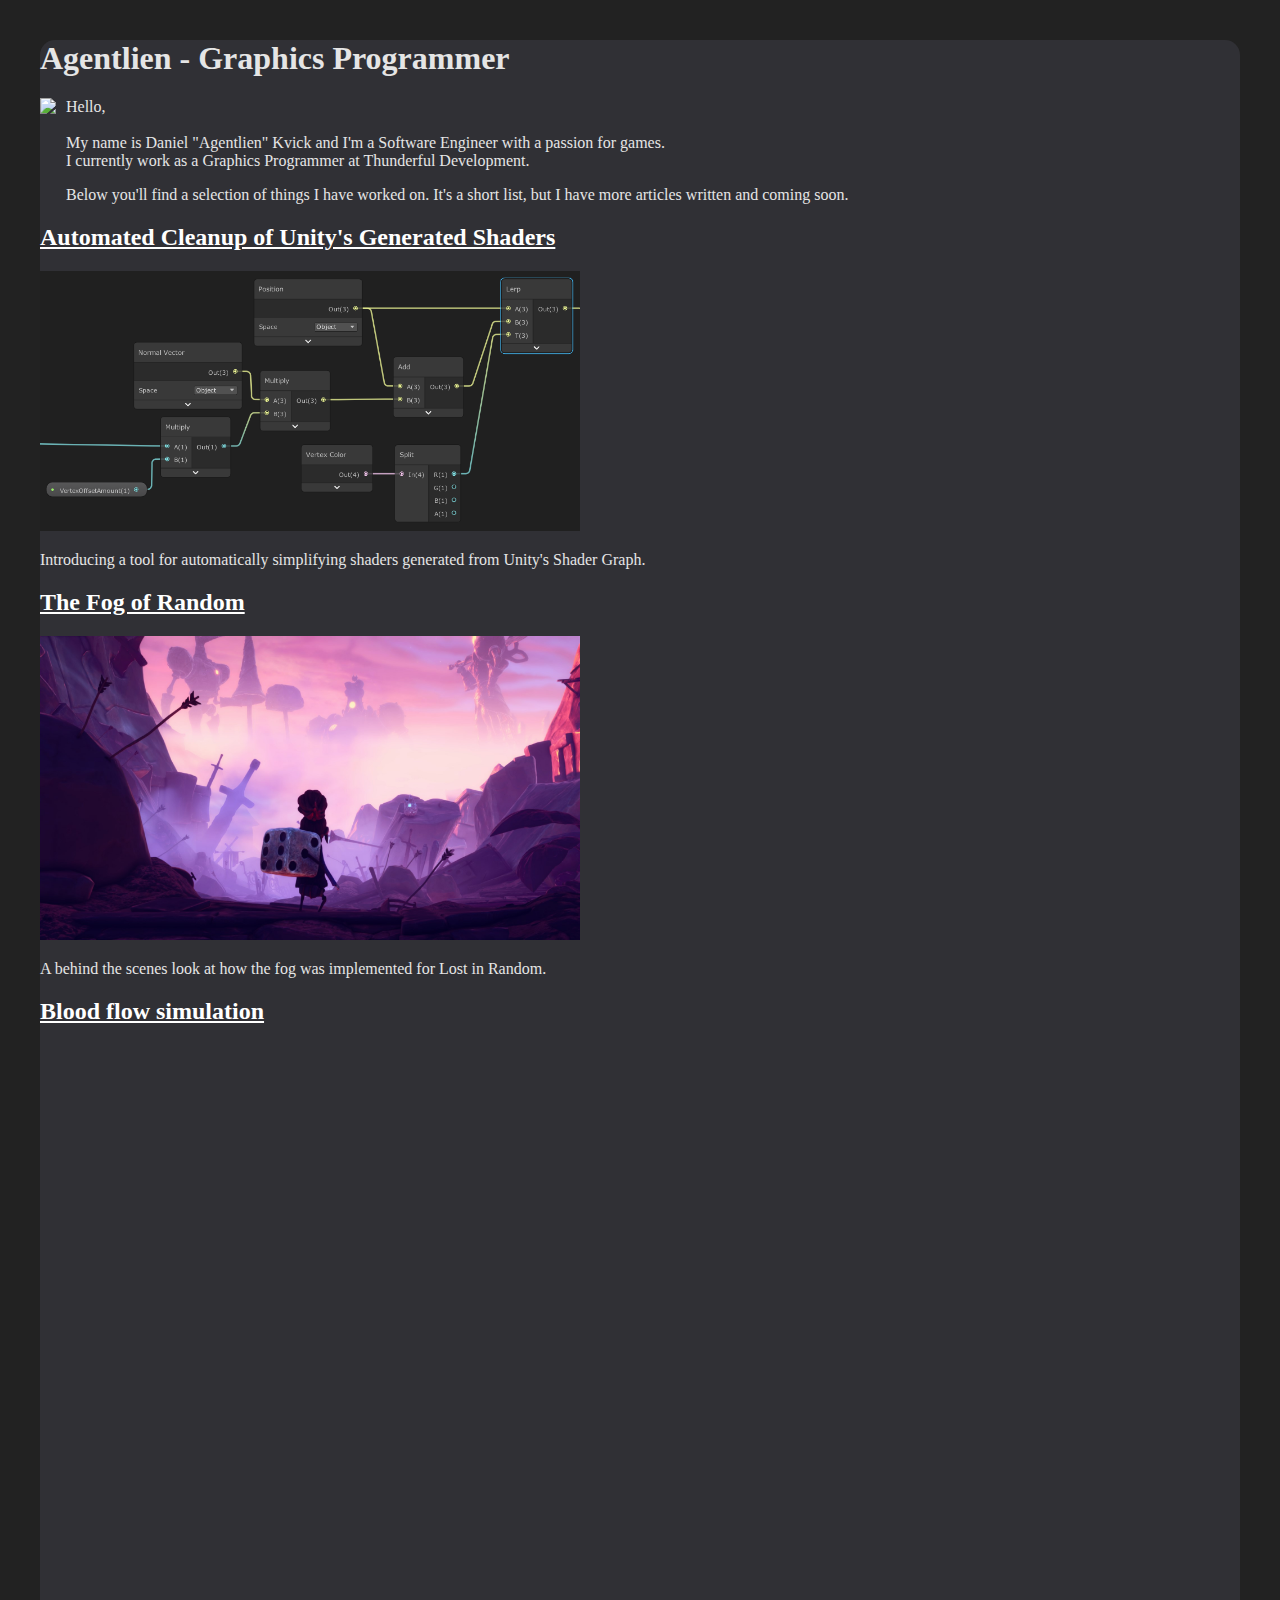
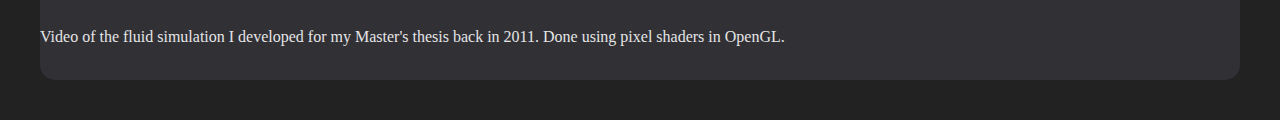
==== index.html @ 3470437d "Added Generated Shader Cleanup article." ====
<!doctype html>

<html lang="en">
<head>
  <meta charset="utf-8">
  <meta name="viewport" content="width=device-width, initial-scale=1">

  <title>Agentlien - Graphics Programmer</title>
  <meta name="description" content="GitHub page of Agentlien, Graphics Programmer at Thunderful Development">
  <meta name="author" content="Agentlien">

  <meta property="og:title" content="Agentlien - Graphics Programmer">
  <meta property="og:type" content="website">
  <meta property="og:url" content="https://github.io/agentlien">
  <meta property="og:description" content="GitHub page of Agentlien">
  <meta property="og:image" content="https://avatars.githubusercontent.com/u/51108">

  <link rel="stylesheet" href="style.css">
</head>

<body>
	<article>
	<h1>Agentlien - Graphics Programmer</h1>
	<img class="profile-pic" height="115" src="https://avatars.githubusercontent.com/u/51108" />
	<p>Hello,<br><br>
	My name is Daniel "Agentlien" Kvick and I'm a Software Engineer with a passion for games.<br>
	I currently work as a Graphics Programmer at Thunderful Development.</p>
	<p>Below you'll find a selection of things I have worked on. It's a short list, but I have more articles written and coming soon.</p>
	</td>
	</tr>
	</table>
	<div>
	<a href="cleanup/index.html"><h2>Automated Cleanup of Unity's Generated Shaders</h2></a>
	<p>
	<a href="cleanup/index.html"><img src="cleanup/example_graph.png" width="50%" height="auto" /></a>
	</p>
	<p>
	Introducing a tool for automatically simplifying shaders generated from Unity's Shader Graph.
	</p>
	</div>
	<div>
	<a href="fog/index.html"><h2>The Fog of Random</h2></a>
	<p>
	<a href="fog/index.html"><img src="fog/1_ThreetownVista0.jpg" width="50%" height="auto" /></a>
	</p>
	<p>
	A behind the scenes look at how the fog was implemented for Lost in Random.
	</p>
	</div>
	<div>
	<a href="https://youtu.be/4vGrNc-GGW8"><h2>Blood flow simulation</h2></a>
	<p>
	<iframe width="564" height="564" src="https://www.youtube.com/embed/4vGrNc-GGW8" title="YouTube video player" frameborder="0" allow="accelerometer; autoplay; clipboard-write; encrypted-media; gyroscope; picture-in-picture" allowfullscreen></iframe>
	</p>
	<p>
	Video of the fluid simulation I developed for my Master's thesis back in 2011. Done using pixel shaders in OpenGL.
	</p>
	</div><br>
	</article>
</body>
</html>
---- style.css ----
body { 
	background-color: #222222;
	color: #E5E5E5;
}

article
{
	background-color: #303035;
	margin-top: 40px;
	margin-bottom: 40px;
	margin-left: auto;
	margin-right: auto;
	max-width: 1200px;
	padding-left: 20;
	padding-right: 20;
	padding-top: 5;
	padding-bottom: 20;
	border-radius: 15px;
}

h1 {
	font-size: 32px;
}
p {
	max-width: 1080px;
}

li {
	max-width: 1024px;
	padding: 0 0.4rem;
	margin-bottom: 0.6rem;
}

.profile-pic {
	float: left;
	padding: 0 10px 0 0;
}

.screenshot {
	max-width: 100%;
	height: auto;
}

video {
	max-width:100%;
	height: auto;
}

figure {
    margin-inline-start: auto;
    margin-inline-end: auto;
}

figcaption {
    font-style: italic;
    padding-top: 5px;
}

code {
	background-color: #27272C;
	font-family: monospace;
}

pre {
	background-color: #27272C;
	display: block;
	font-family: monospace;
	white-space: pre;
	max-width: 1024px;
	padding-left: 10px;
	padding-top: 10px;
	padding-bottom: 10px;
	overflow: auto;
}

.img-comp-container {
  position: relative;
  height: 540px;
}

.img-comp-img {
  position: absolute;
  width: auto;
  height: auto;
  overflow:hidden;
}

.img-comp-base img {
	max-width:100%;
	height: auto;
}

.img-comp-overlay img {
	height: auto;
}

.img-comp-img img {
  display:block;
  vertical-align:middle;
}

.img-comp-slider {
  position: absolute;
  z-index:9;
  cursor: ew-resize;
  /*set the appearance of the slider:*/
  width: 16px;
  height: 60px;
  background-color: #5596F3;
  opacity: 0.8;
  border-radius: 3px;
  box-shadow: 7px 5px 5px #222222
}

a:link {
	color: #FFFFFF
}

a:visited {
	color: #888888
}

a:hover {
	color: #FFFFFF
}

a:active {
	color: #FFFFFF
}
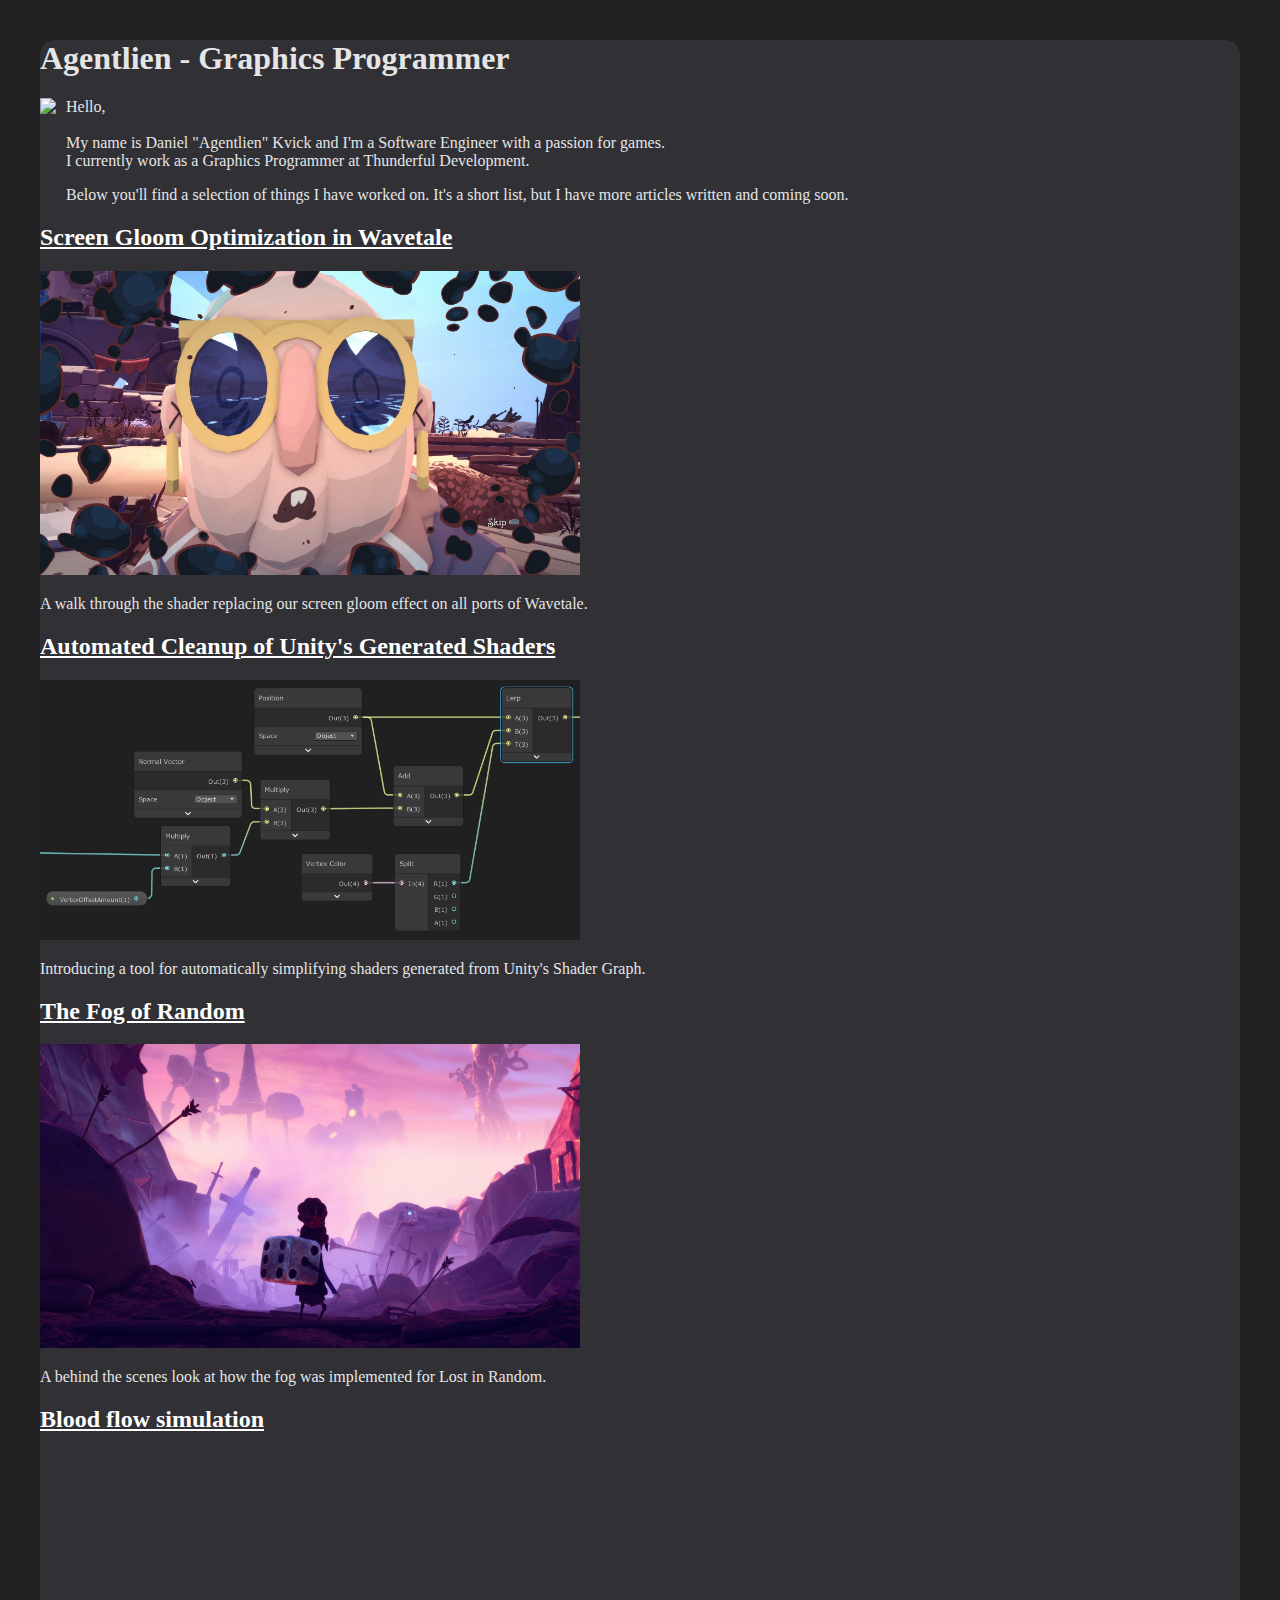
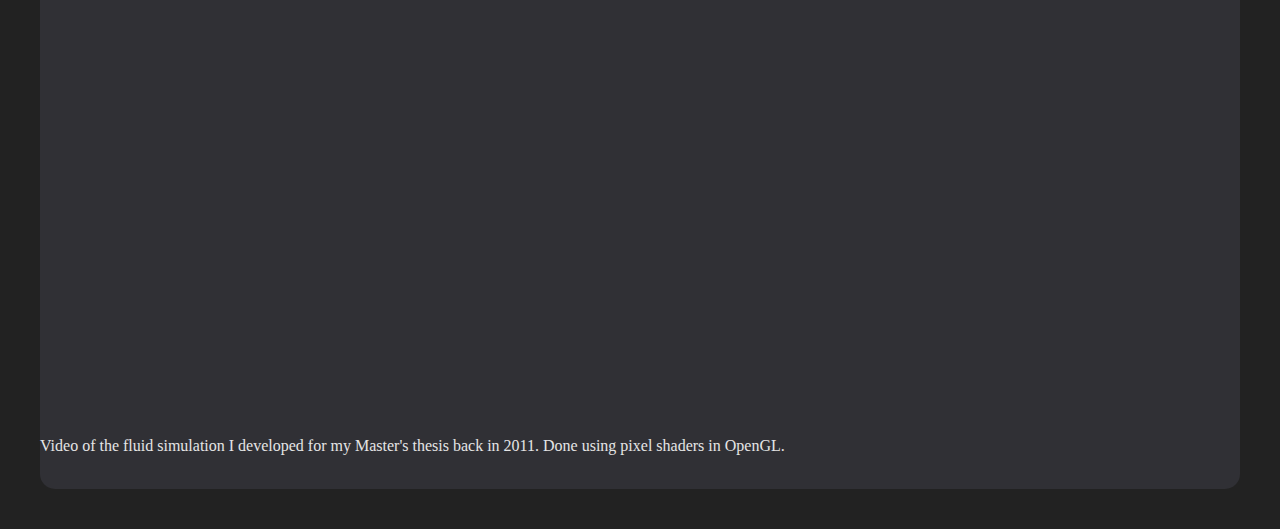
==== commit 5a7b8407: "Added gloom and cameras articles. Added gloom article to index." ====
--- a/index.html
+++ b/index.html
@@ -30,6 +30,15 @@
 	</tr>
 	</table>
 	<div>
+	<a href="gloom/index.html"><h2>Screen Gloom Optimization in Wavetale</h2></a>
+	<p>
+	<a href="gloom/index.html"><img src="gloom/gloom_shock.jpg" width="50%" height="auto" /></a>
+	</p>
+	<p>
+	A walk through the shader replacing our screen gloom effect on all ports of Wavetale.
+	</p>
+	</div>
+	<div>
 	<a href="cleanup/index.html"><h2>Automated Cleanup of Unity's Generated Shaders</h2></a>
 	<p>
 	<a href="cleanup/index.html"><img src="cleanup/example_graph.png" width="50%" height="auto" /></a>
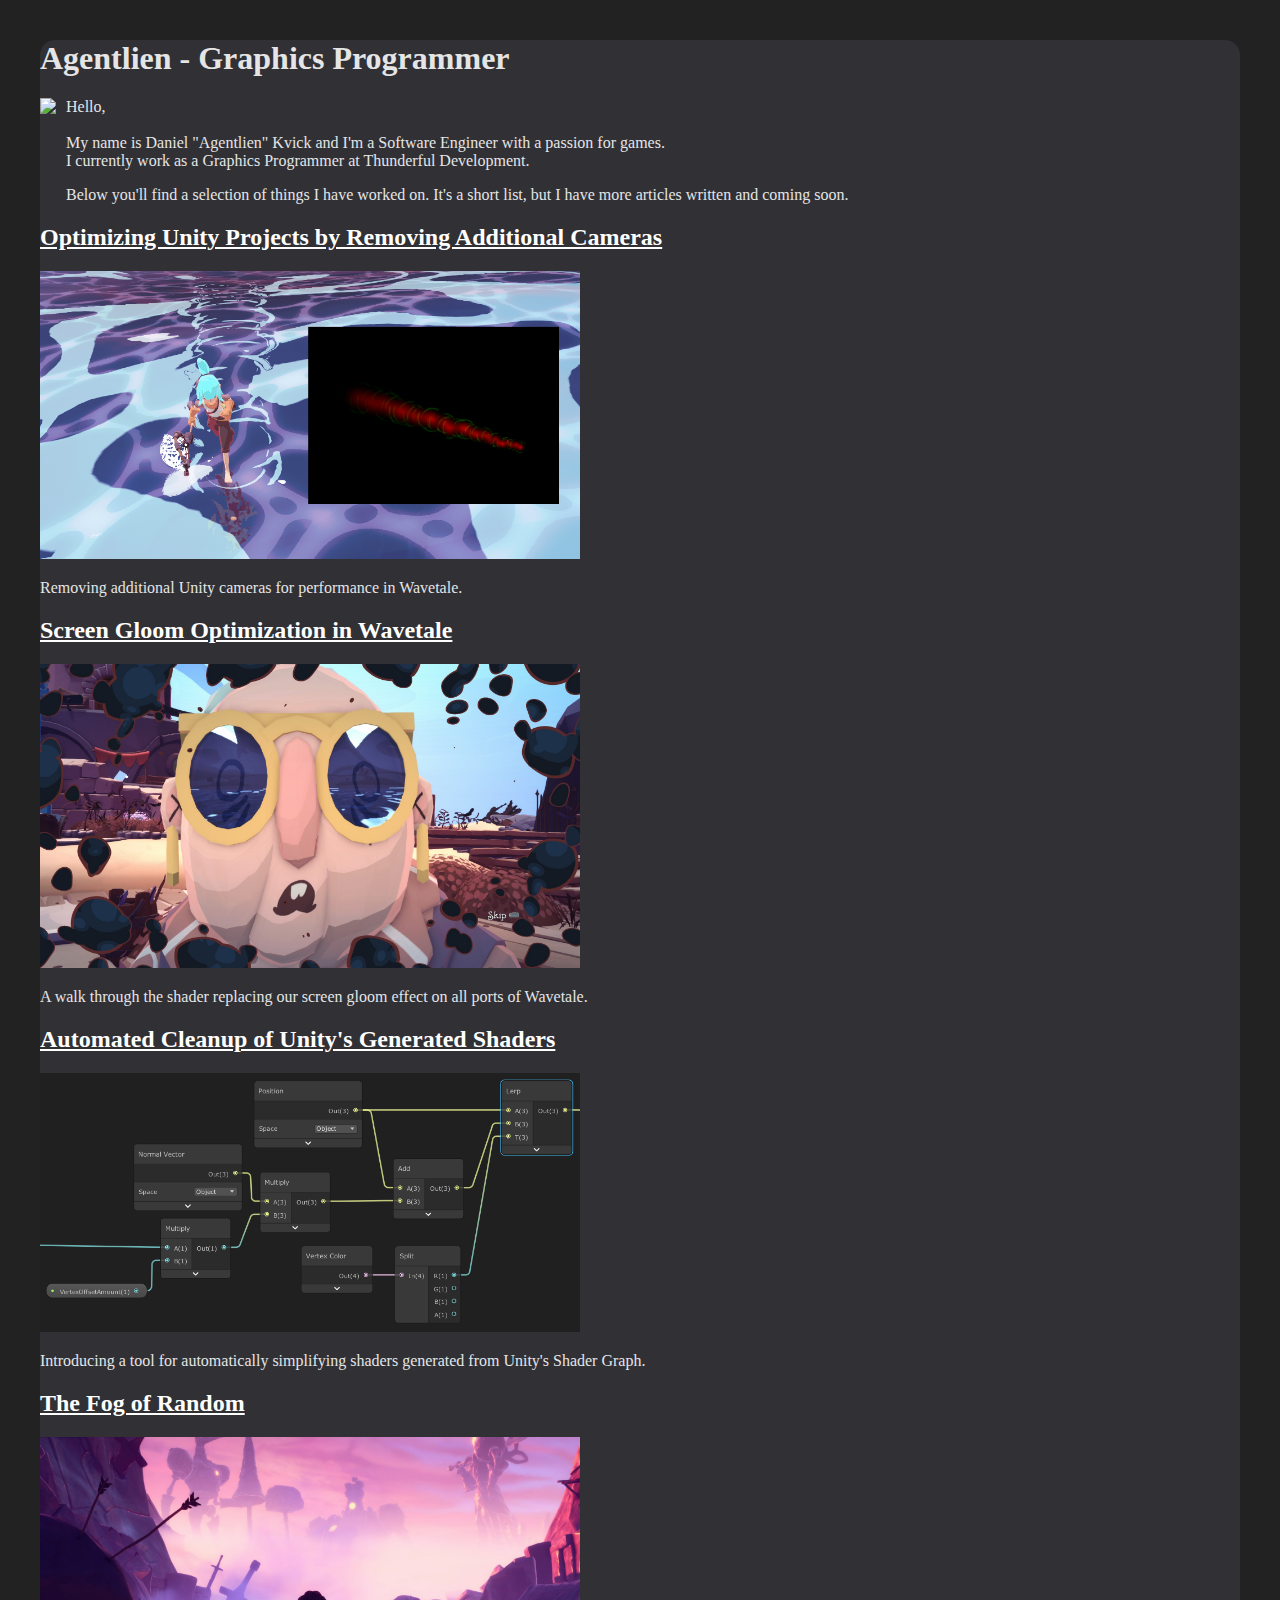
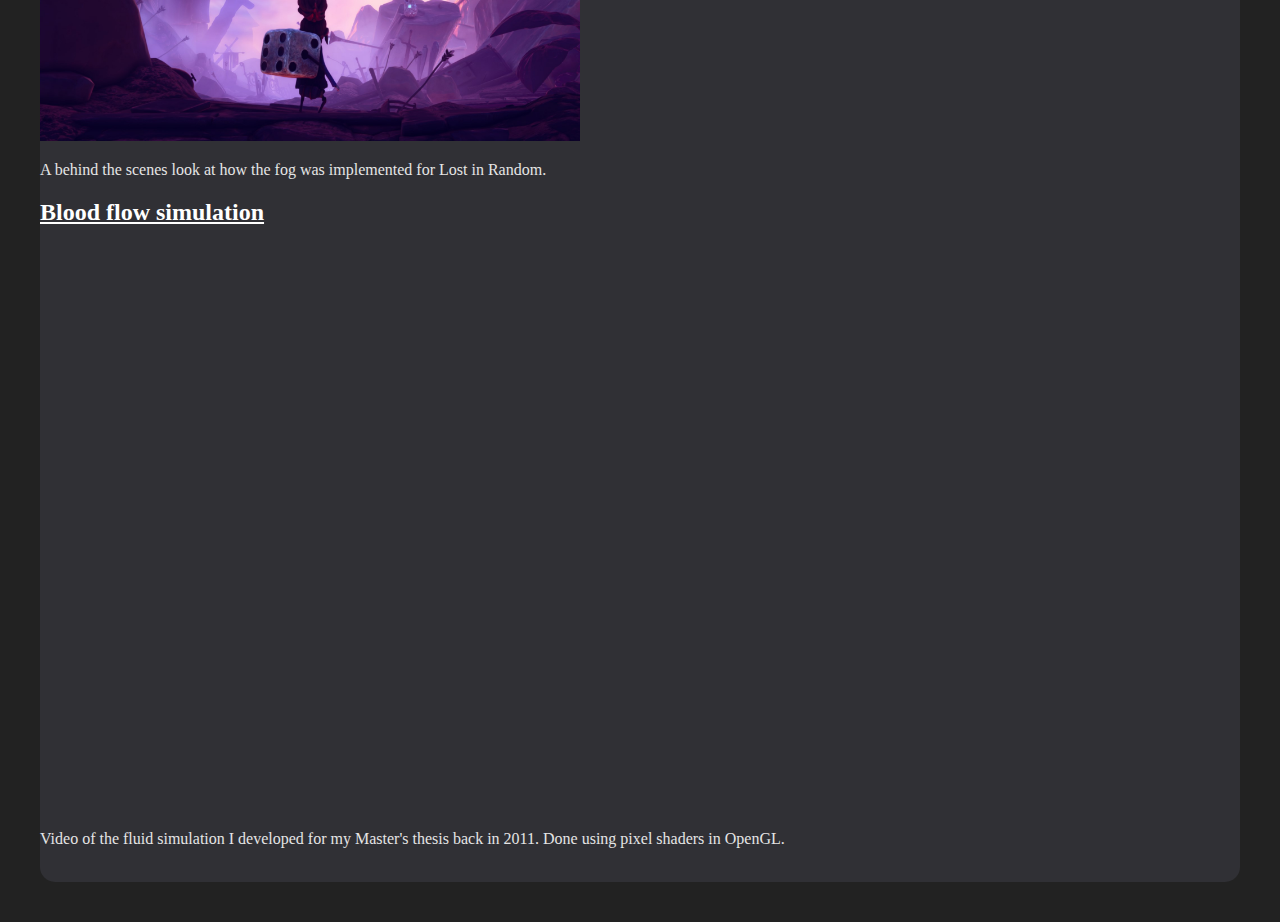
==== commit fd1d2643: "Publish the Cameras article to the main index." ====
--- a/index.html
+++ b/index.html
@@ -29,6 +29,15 @@
 	</td>
 	</tr>
 	</table>
+	<div>
+	<a href="cameras/index.html"><h2>Optimizing Unity Projects by Removing Additional Cameras</h2></a>
+	<p>
+	<a href="cameras/index.html"><img src="cameras/foam.png" width="50%" height="auto" /></a>
+	</p>
+	<p>
+	Removing additional Unity cameras for performance in Wavetale.
+	</p>
+	</div>
 	<div>
 	<a href="gloom/index.html"><h2>Screen Gloom Optimization in Wavetale</h2></a>
 	<p>
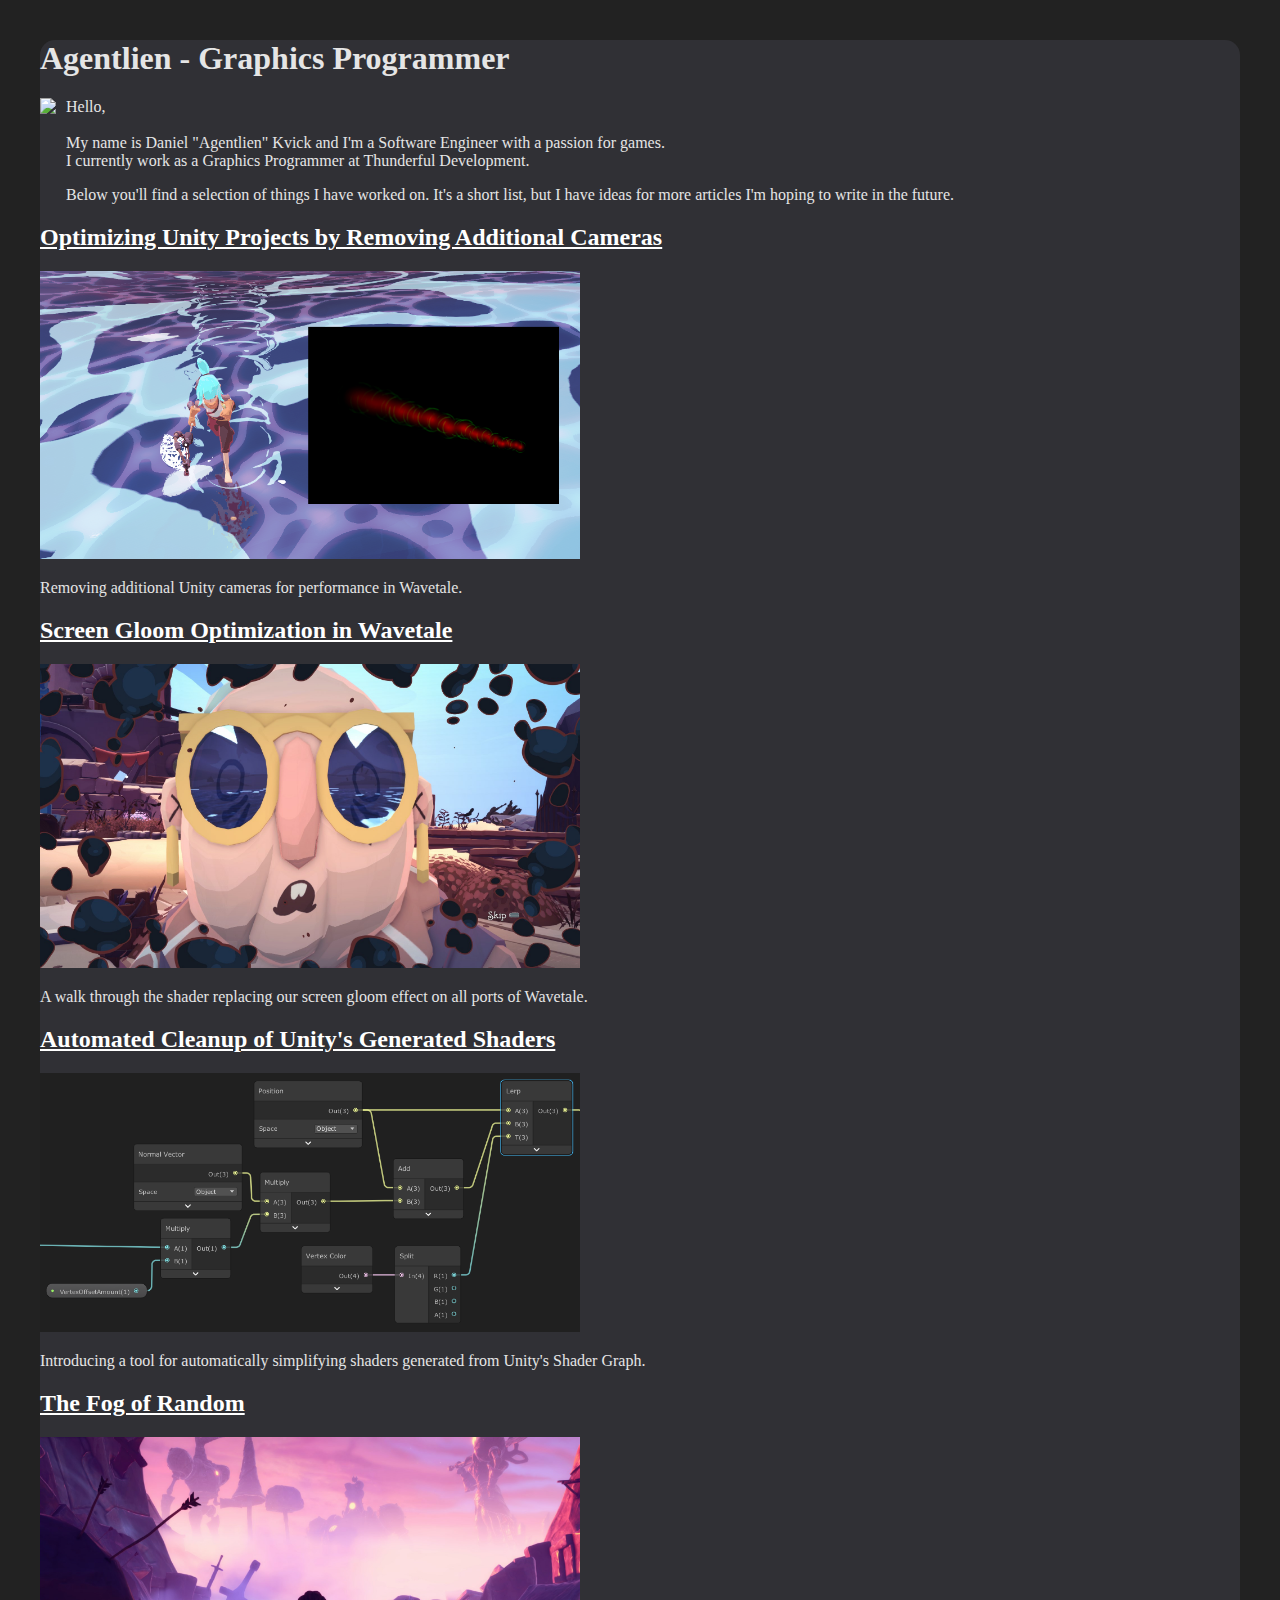
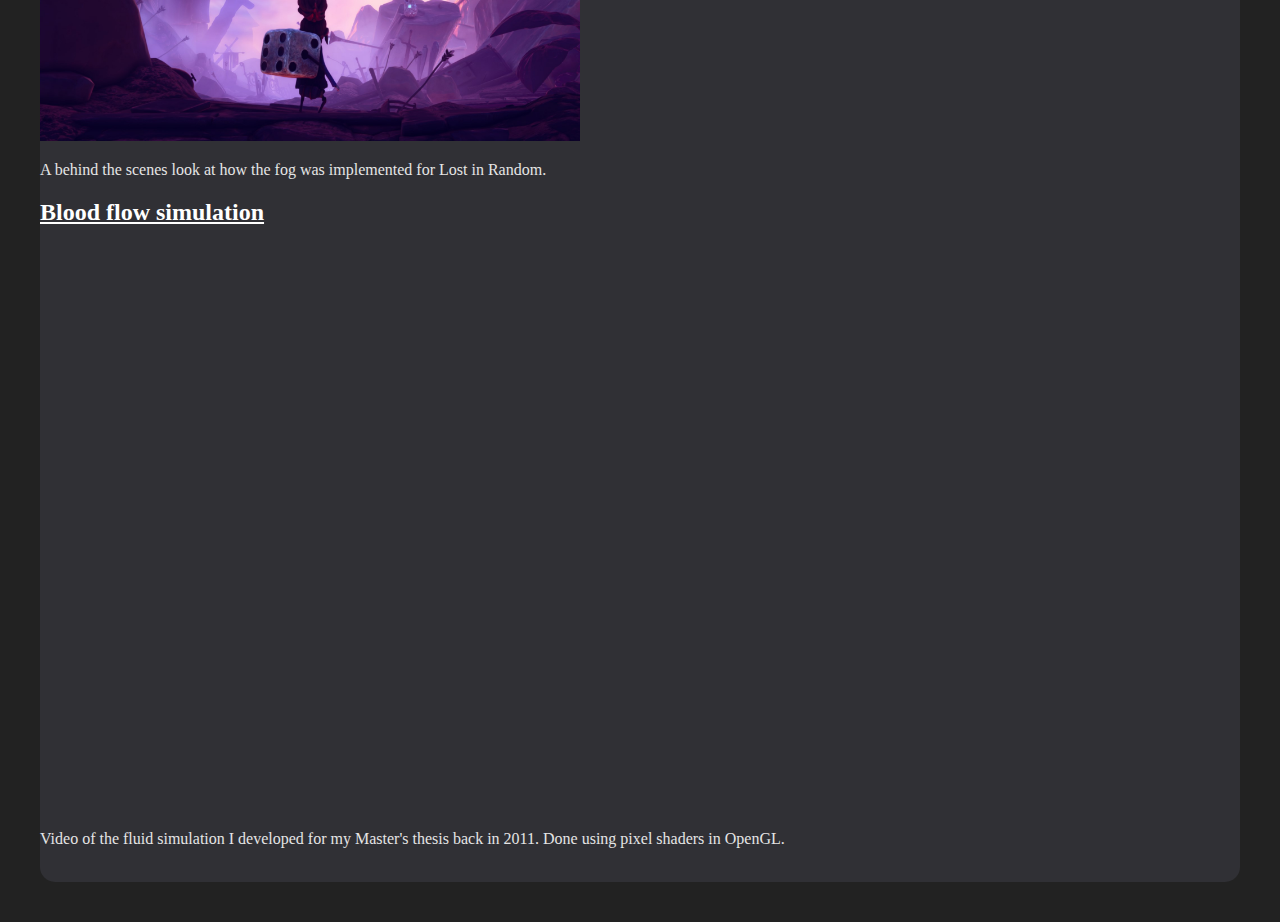
==== commit c4b79daa: "Updating brief list disclaimer" ====
--- a/index.html
+++ b/index.html
@@ -25,7 +25,7 @@
 	<p>Hello,<br><br>
 	My name is Daniel "Agentlien" Kvick and I'm a Software Engineer with a passion for games.<br>
 	I currently work as a Graphics Programmer at Thunderful Development.</p>
-	<p>Below you'll find a selection of things I have worked on. It's a short list, but I have more articles written and coming soon.</p>
+	<p>Below you'll find a selection of things I have worked on. It's a short list, but I have ideas for more articles I'm hoping to write in the future.</p>
 	</td>
 	</tr>
 	</table>
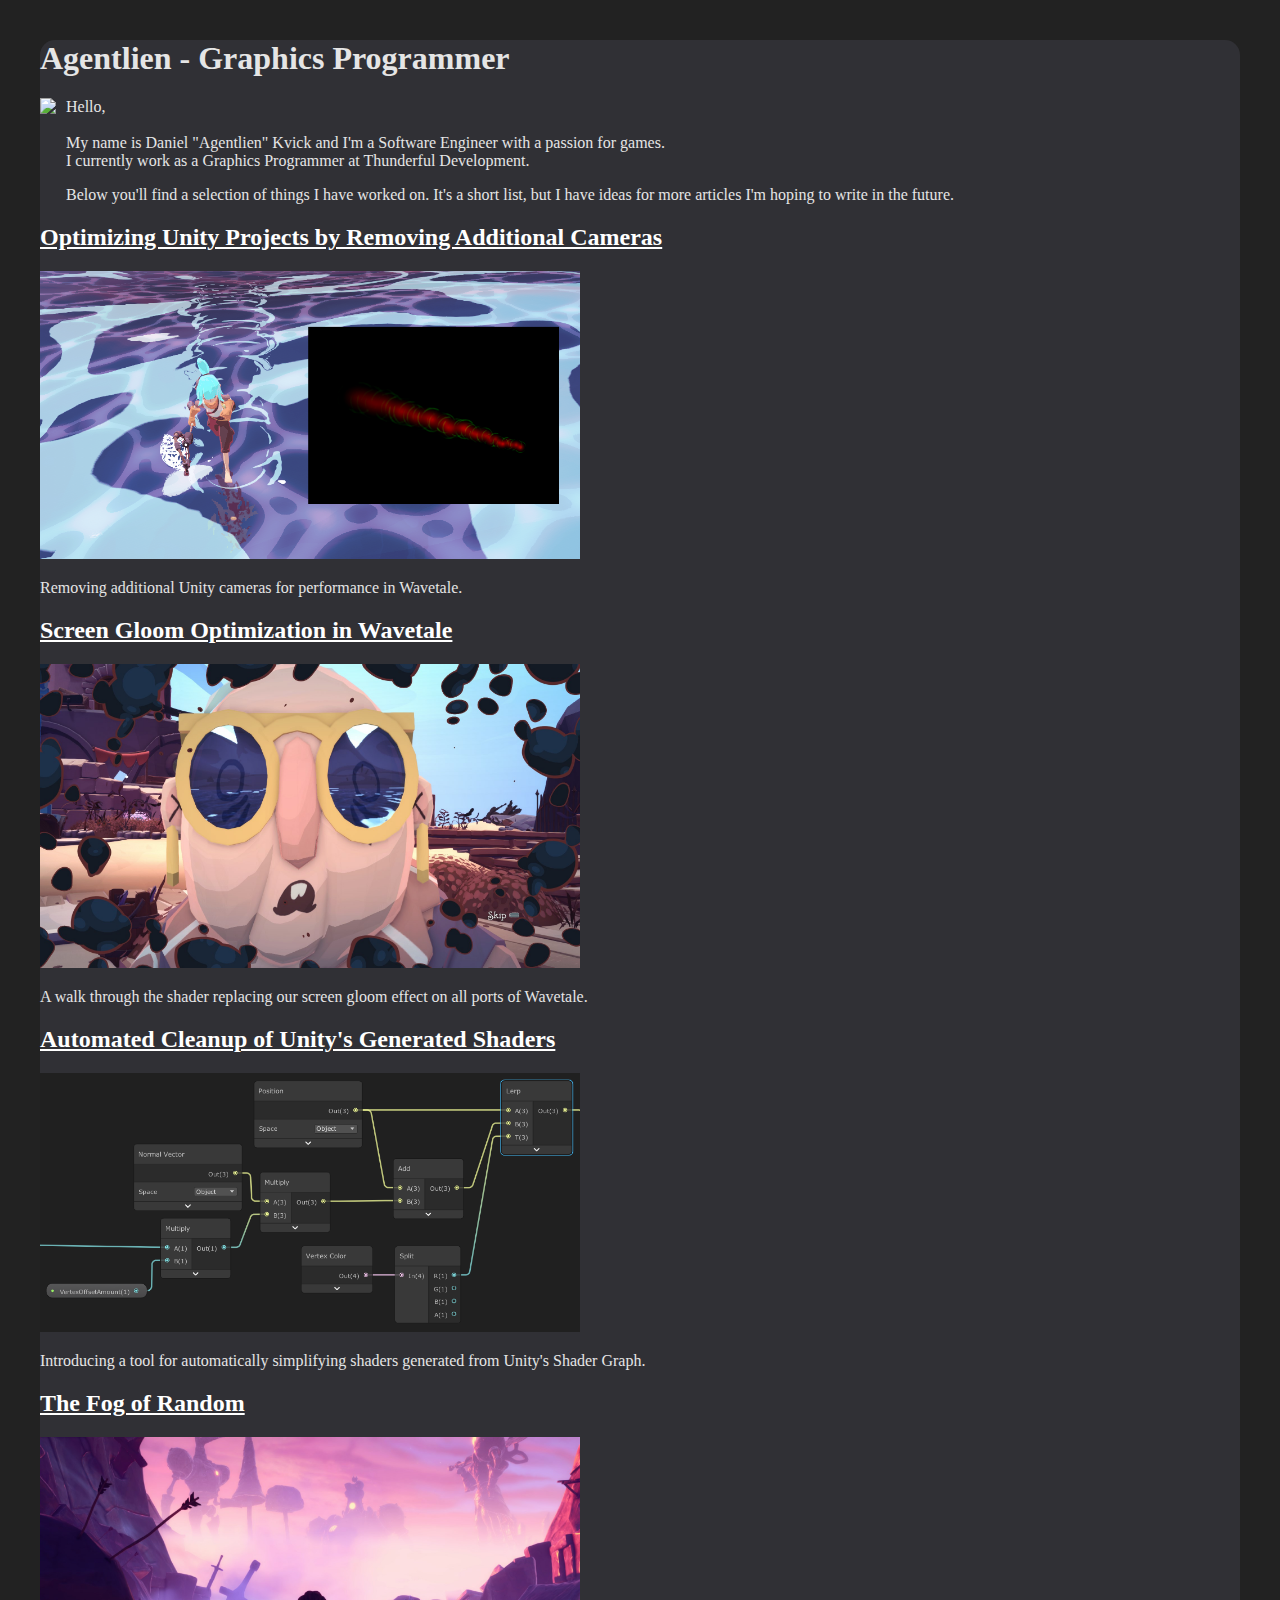
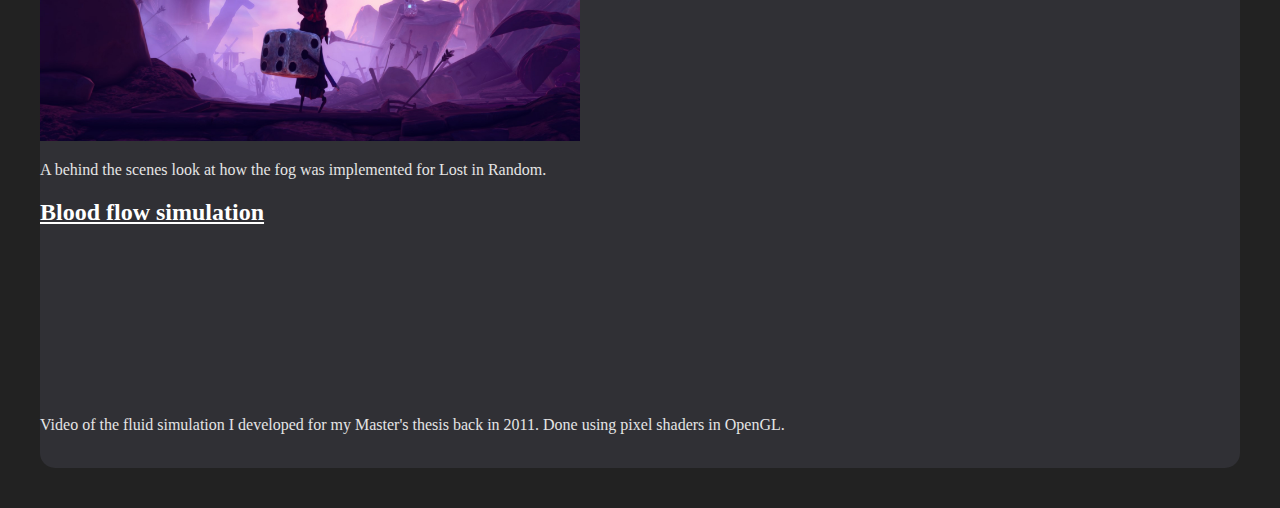
==== commit 15f2d18c: "Improving iframe embedding YouTube video so it doesn't break the format on mobile." ====
--- a/index.html
+++ b/index.html
@@ -68,7 +68,7 @@
 	<div>
 	<a href="https://youtu.be/4vGrNc-GGW8"><h2>Blood flow simulation</h2></a>
 	<p>
-	<iframe width="564" height="564" src="https://www.youtube.com/embed/4vGrNc-GGW8" title="YouTube video player" frameborder="0" allow="accelerometer; autoplay; clipboard-write; encrypted-media; gyroscope; picture-in-picture" allowfullscreen></iframe>
+	<iframe width="50%" height="auto" src="https://www.youtube.com/embed/4vGrNc-GGW8" title="YouTube video player" frameborder="0" allow="encrypted-media; picture-in-picture" allowfullscreen></iframe>
 	</p>
 	<p>
 	Video of the fluid simulation I developed for my Master's thesis back in 2011. Done using pixel shaders in OpenGL.
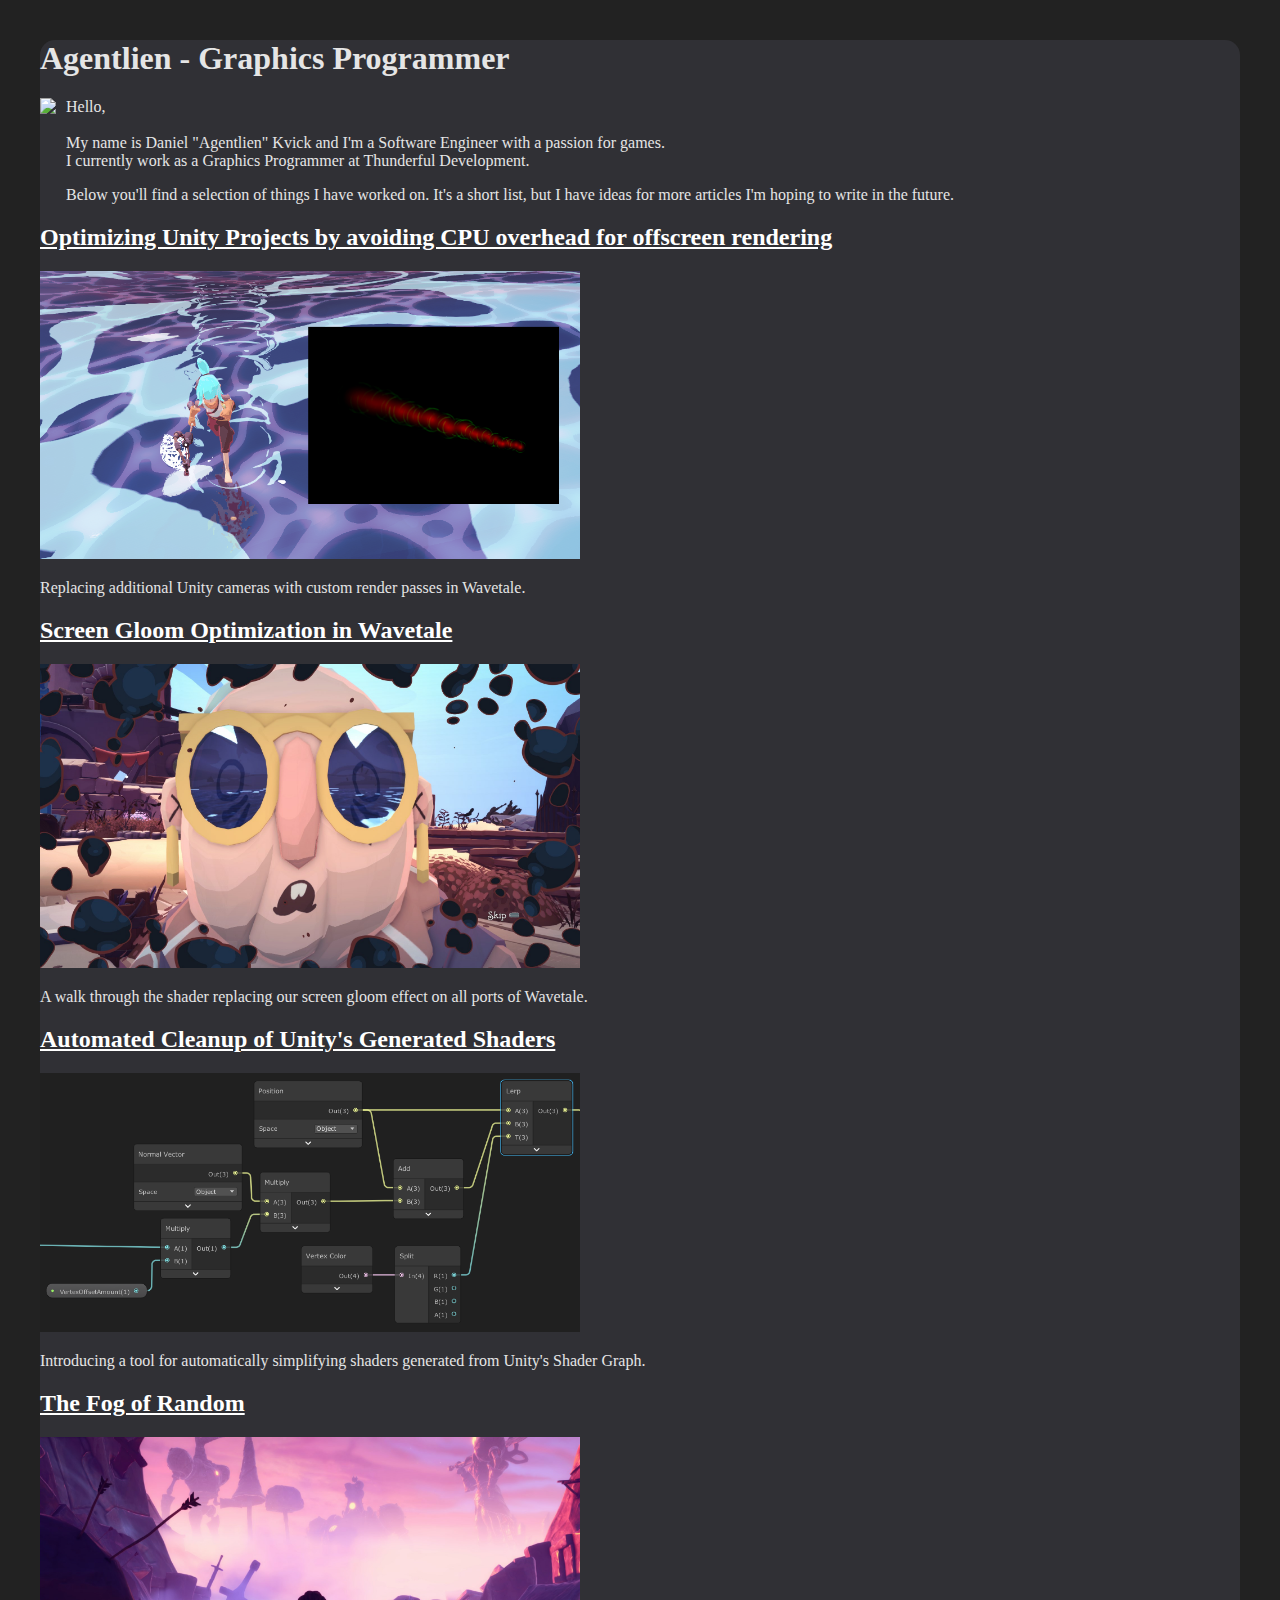
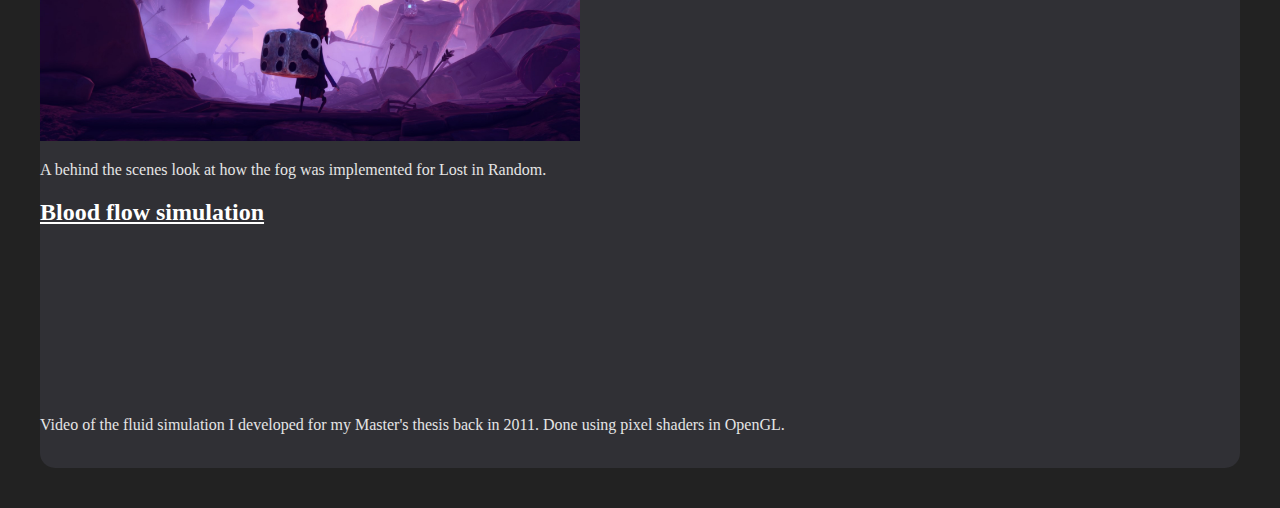
==== commit f289634b: "Better title for cameras article" ====
--- a/index.html
+++ b/index.html
@@ -30,12 +30,12 @@
 	</tr>
 	</table>
 	<div>
-	<a href="cameras/index.html"><h2>Optimizing Unity Projects by Removing Additional Cameras</h2></a>
+	<a href="cameras/index.html"><h2>Optimizing Unity Projects by avoiding CPU overhead for offscreen rendering</h2></a>
 	<p>
 	<a href="cameras/index.html"><img src="cameras/foam.png" width="50%" height="auto" /></a>
 	</p>
 	<p>
-	Removing additional Unity cameras for performance in Wavetale.
+	Replacing additional Unity cameras with custom render passes in Wavetale.
 	</p>
 	</div>
 	<div>
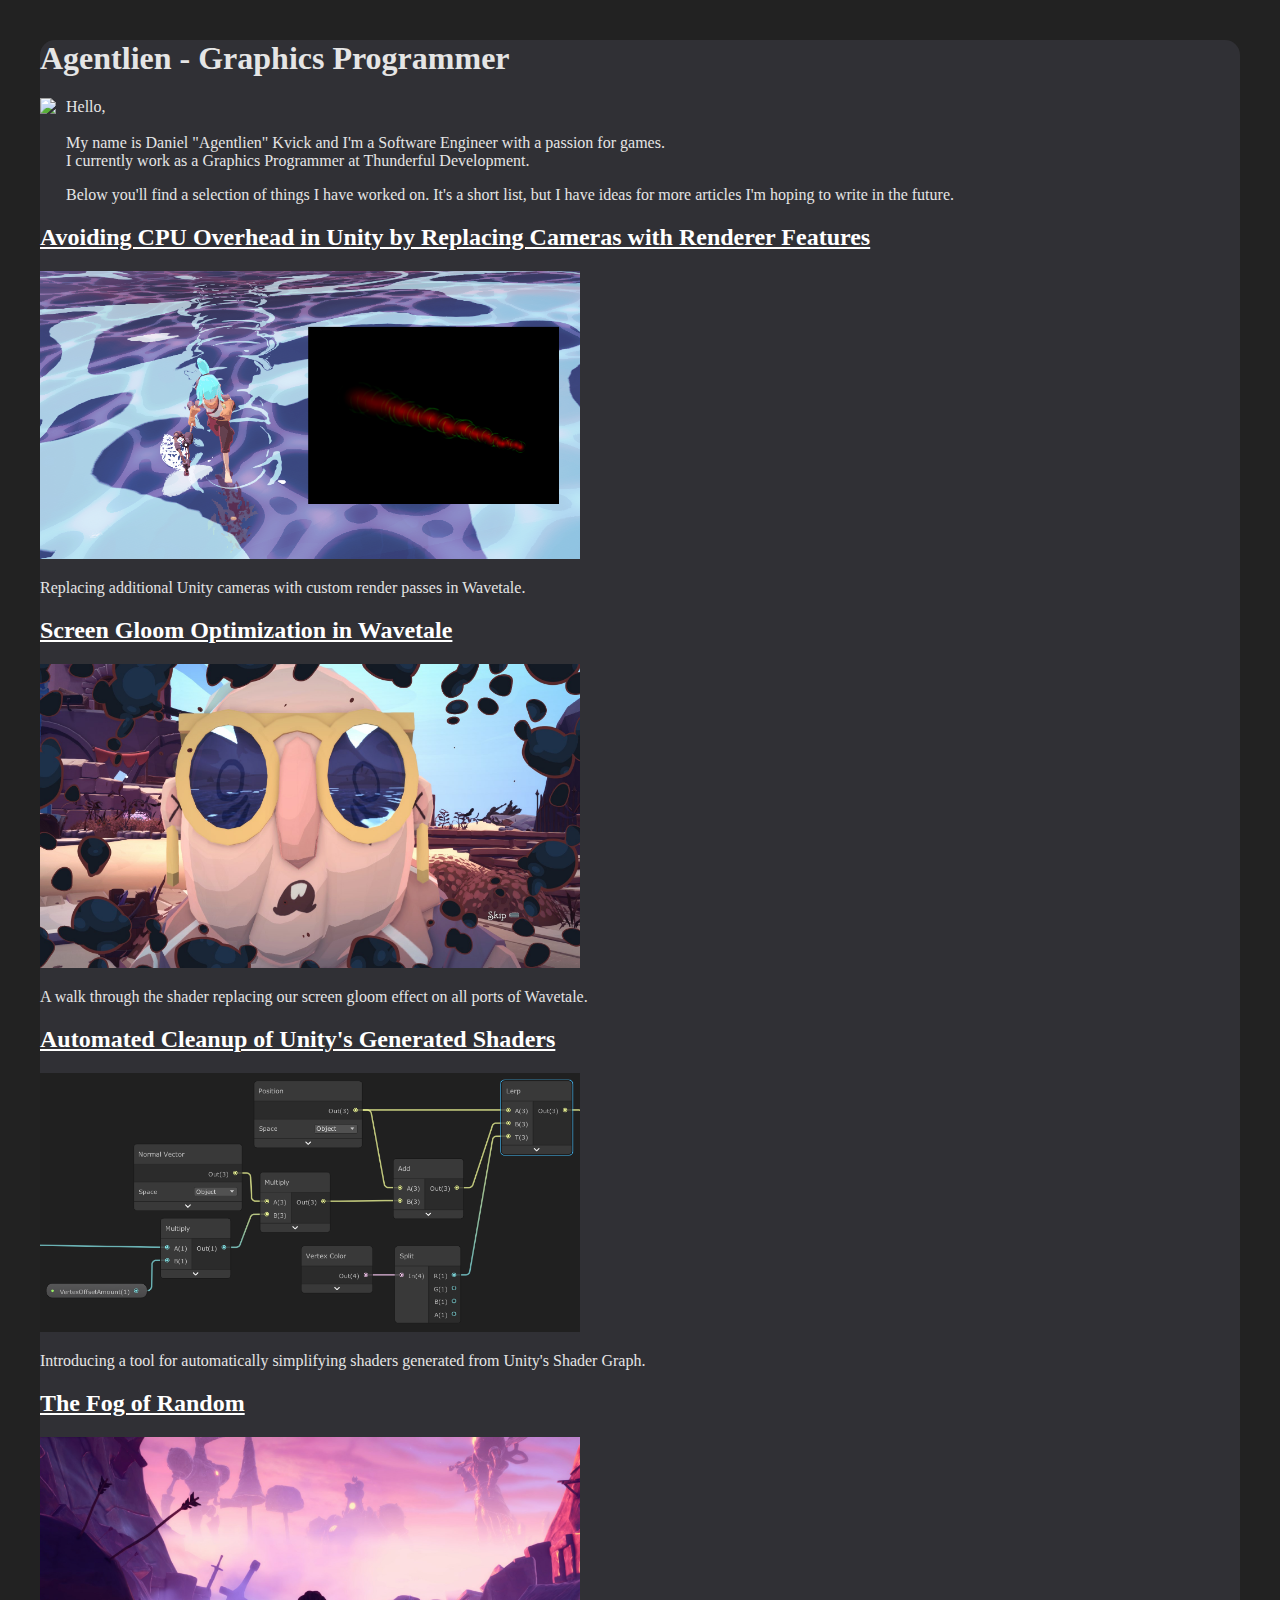
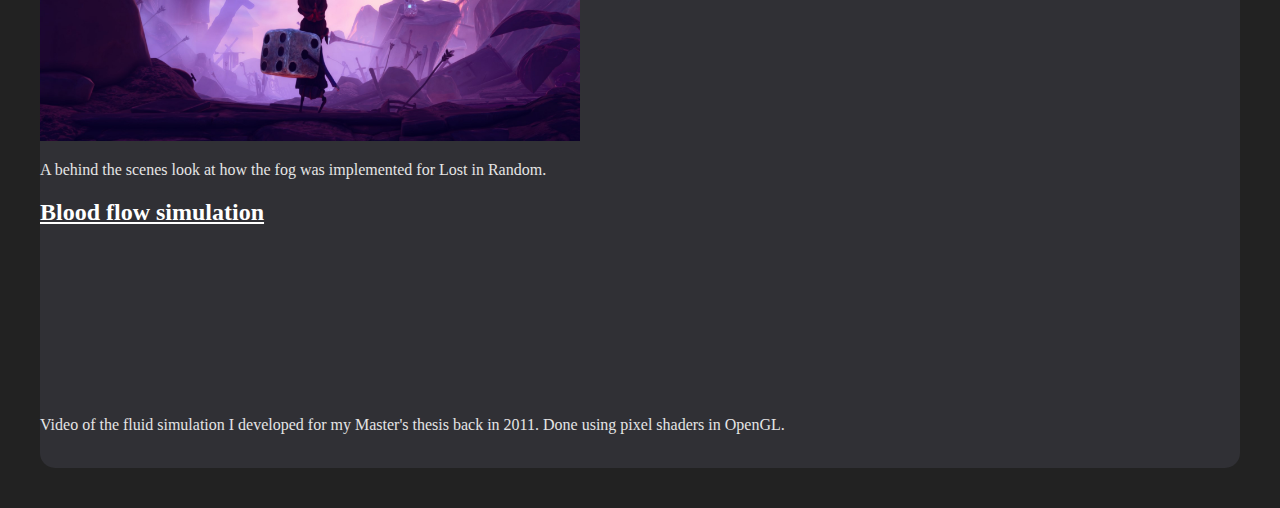
==== commit a9724261: "More readable title for cameras - completely reworded this time" ====
--- a/index.html
+++ b/index.html
@@ -30,7 +30,7 @@
 	</tr>
 	</table>
 	<div>
-	<a href="cameras/index.html"><h2>Optimizing Unity Projects by avoiding CPU overhead for offscreen rendering</h2></a>
+	<a href="cameras/index.html"><h2>Avoiding CPU Overhead in Unity by Replacing Cameras with Renderer Features</h2></a>
 	<p>
 	<a href="cameras/index.html"><img src="cameras/foam.png" width="50%" height="auto" /></a>
 	</p>
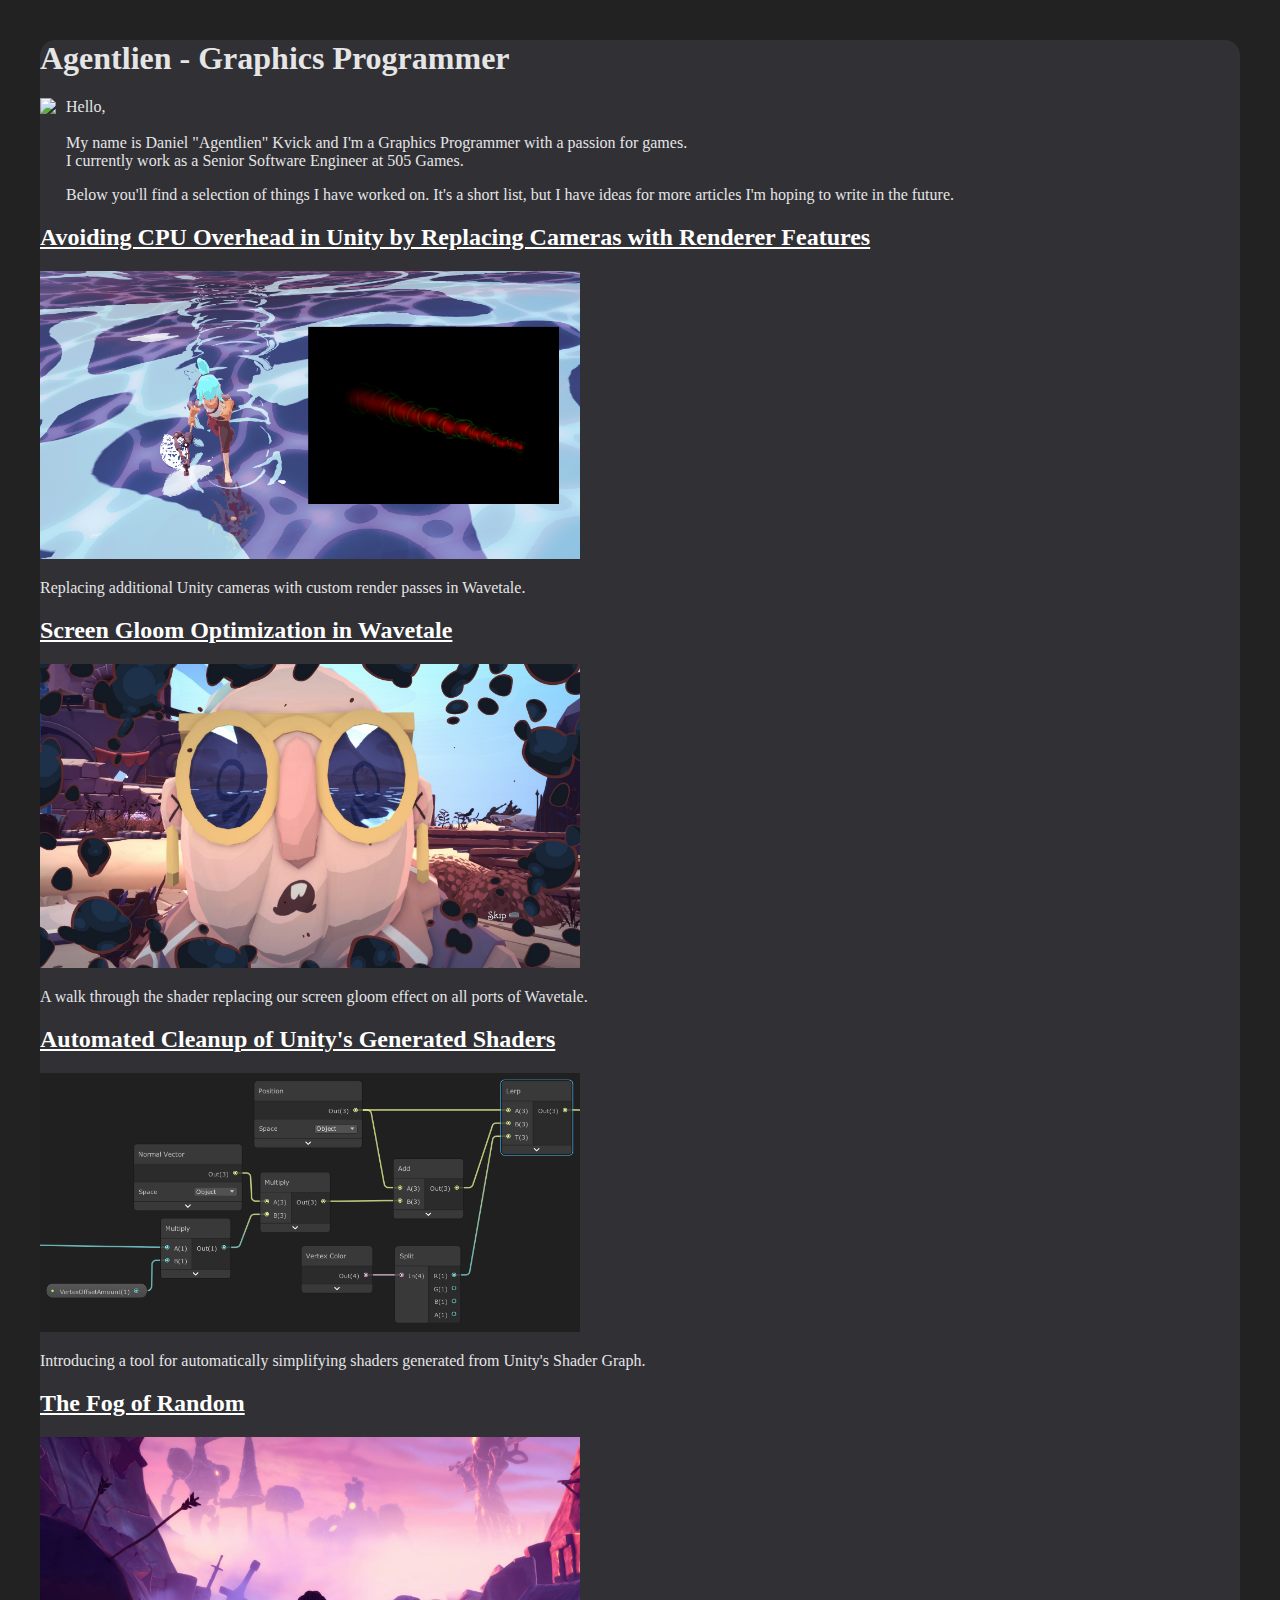
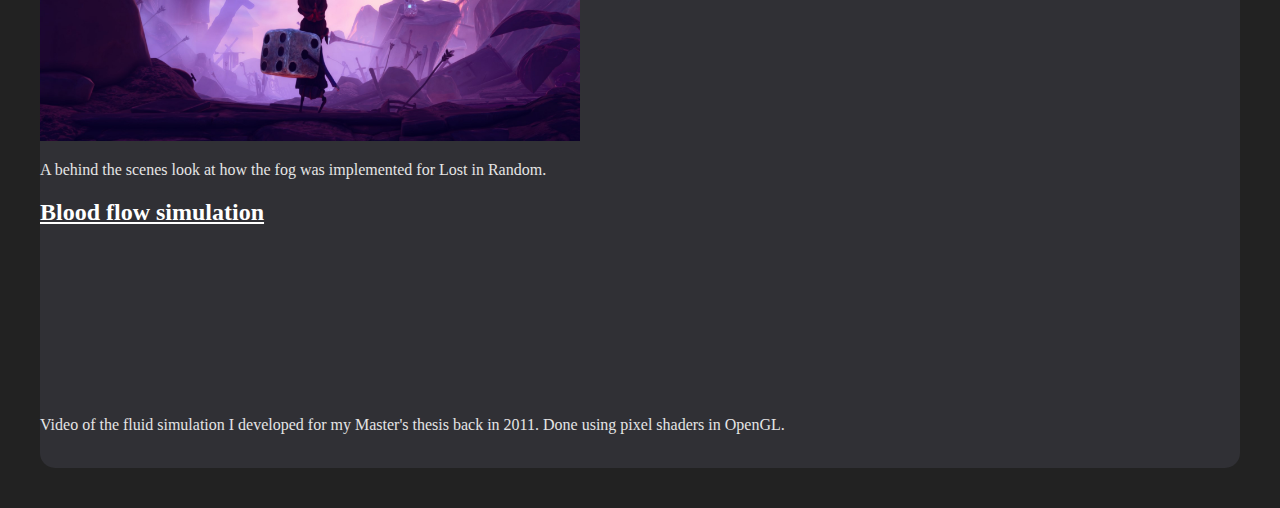
==== commit 63cb24d3: "Updated info to reflect new position at 505 Games." ====
--- a/index.html
+++ b/index.html
@@ -6,7 +6,7 @@
   <meta name="viewport" content="width=device-width, initial-scale=1">
 
   <title>Agentlien - Graphics Programmer</title>
-  <meta name="description" content="GitHub page of Agentlien, Graphics Programmer at Thunderful Development">
+  <meta name="description" content="GitHub page of Agentlien, Graphics Programmer working as Senior Software Engineer at 505 Games">
   <meta name="author" content="Agentlien">
 
   <meta property="og:title" content="Agentlien - Graphics Programmer">
@@ -23,8 +23,8 @@
 	<h1>Agentlien - Graphics Programmer</h1>
 	<img class="profile-pic" height="115" src="https://avatars.githubusercontent.com/u/51108" />
 	<p>Hello,<br><br>
-	My name is Daniel "Agentlien" Kvick and I'm a Software Engineer with a passion for games.<br>
-	I currently work as a Graphics Programmer at Thunderful Development.</p>
+	My name is Daniel "Agentlien" Kvick and I'm a Graphics Programmer with a passion for games.<br>
+	I currently work as a Senior Software Engineer at 505 Games.</p>
 	<p>Below you'll find a selection of things I have worked on. It's a short list, but I have ideas for more articles I'm hoping to write in the future.</p>
 	</td>
 	</tr>
